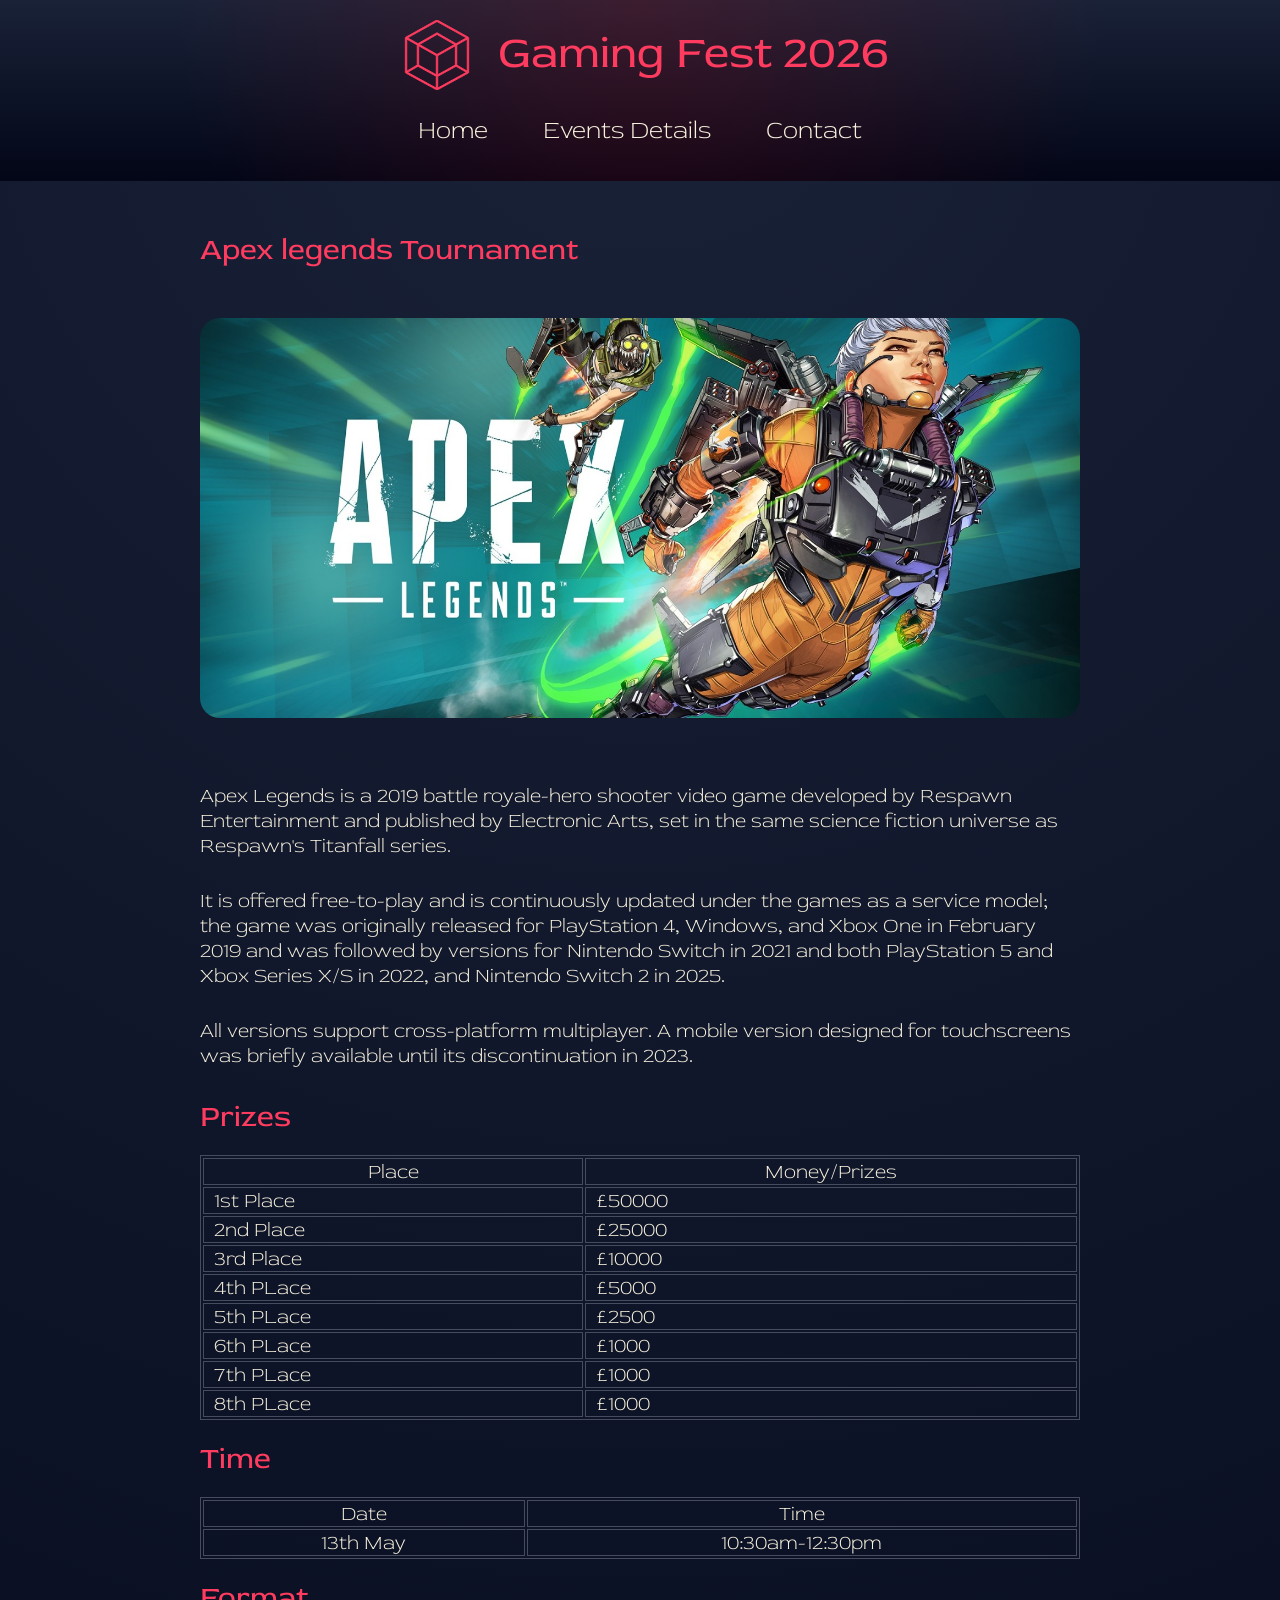
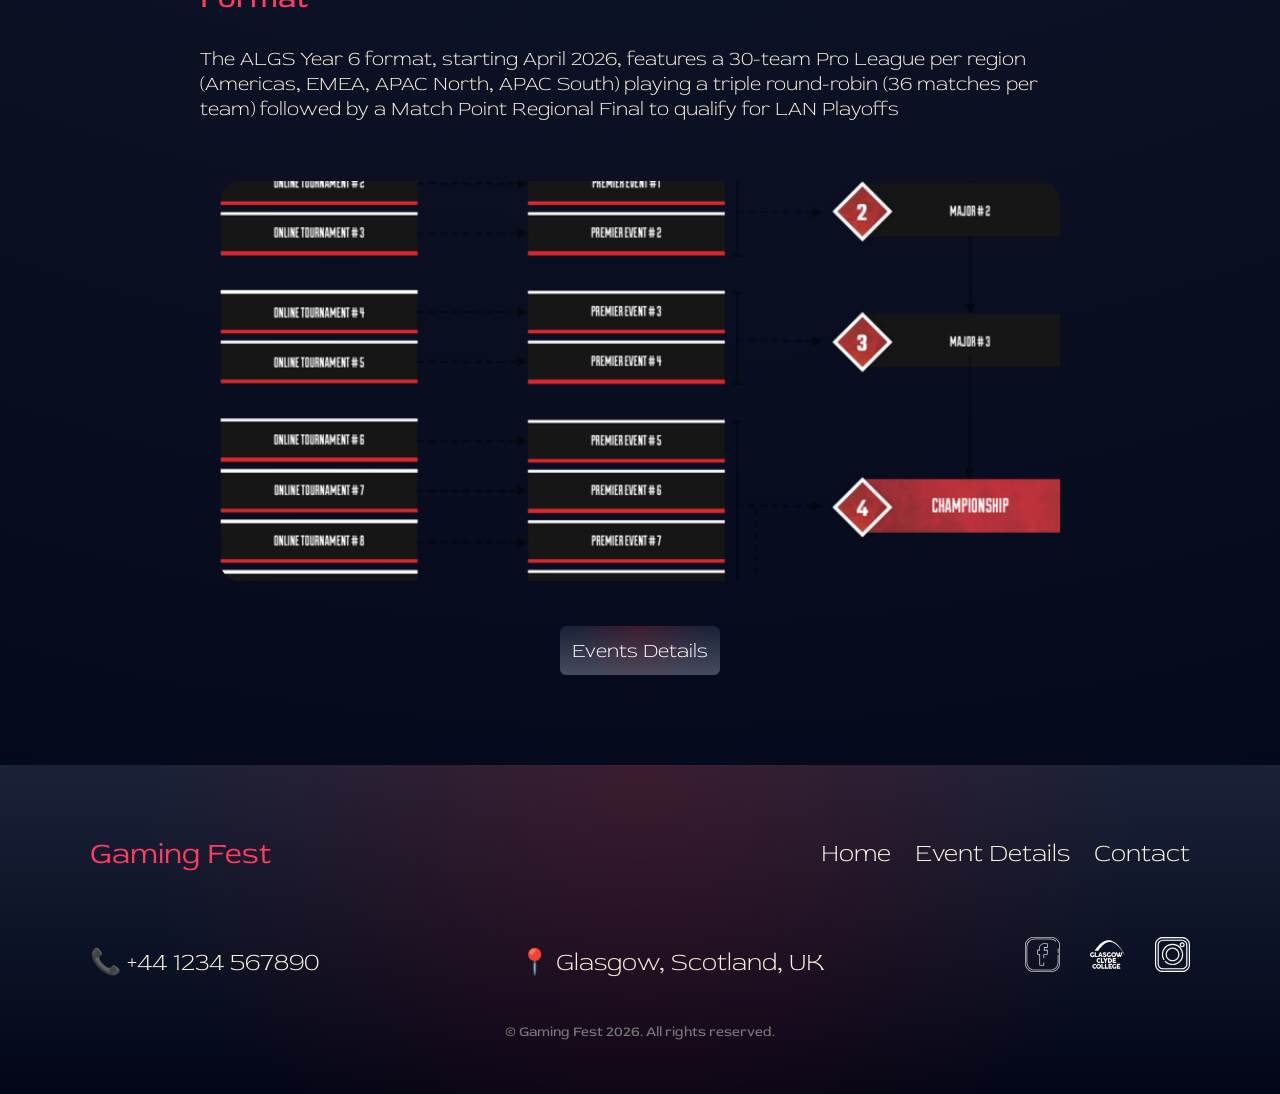
==== apex legends.html @ 86b8b91d "Add files via upload" ====
<!DOCTYPE html>
<html lang="en">
<head>
	<meta charset="UTF-8">
	<meta name="viewport" content="width=device-width, initial-scale=1.0">
	<title>Gaming Fest 2026</title>
	<link rel="stylesheet" href="style.css">
</head>
<body>

	<!-- header section -->

	<header>
		<div class="hero_title_container">
			<div class="site_title">
				<div class="logo">
					<img src="./icons/logo1.svg" alt="">	
				</div>
				<h1>Gaming Fest 2026</h1>
			</div>
		</div>

		<div class="navbar_container">
			<nav>
				<ul>
					<li><a href="./index.html">Home</a></li>
					<li><a href="./events_details.html">Events Details</a></li>
					<li><a href="./contact_us.html">Contact</a></li>
				</ul>
			</nav>
		</div>	
	</header>

	<!-- main section -->

	<main>
		<div class="Apex">
			<h2>Apex legends Tournament</h2>
			<img src="./images/events_page/apex_legends.jpg" alt="Apex Legends Image">
			<p>Apex Legends is a 2019 battle royale-hero shooter video game developed by Respawn Entertainment and published by Electronic Arts, set in the same science fiction universe as Respawn's Titanfall series.</p> 
				
			<p>It is offered free-to-play and is continuously updated under the games as a service model; the game was originally released for PlayStation 4, Windows, and Xbox One in February 2019 and was followed by versions for Nintendo Switch in 2021 and both PlayStation 5 and Xbox Series X/S in 2022, and Nintendo Switch 2 in 2025. </p>
				
			<p>All versions support cross-platform multiplayer. A mobile version designed for touchscreens was briefly available until its discontinuation in 2023.</p>
				
			<h2>Prizes</h2>

			<table style="width:100%">
				<tr> 
					<th>Place</th>
					<th>Money/Prizes</th>
				</tr>
				
				<tr>
					<td>1st Place</td>
					<td>£50000</td>
				</tr>

				<tr>
					<td>2nd Place</td>
					<td>£25000</td>
				</tr>

				<tr>
					<td>3rd Place</td>
					<td>£10000</td>
				</tr>

				<tr>
					<td>4th PLace</td>
					<td>£5000</td>
				</tr>
				<tr>
					<td>5th PLace</td>
					<td>£2500</td>
				</tr>
				<tr>
					<td>6th PLace</td>
					<td>£1000</td>
				</tr>
				<tr>
					<td>7th PLace</td>
					<td>£1000</td>
				</tr>
				<tr>
					<td>8th PLace</td>
					<td>£1000</td>
				</tr>
			</table>

			<h2>Time</h2>

			<table style="width:100%">
				<tr>
					<th>Date</th>
					<th>Time</th>
				</tr>
				<tr>
					<th>13th May</th>
					<th>10:30am-12:30pm</th>
				</tr>
			</table>


			<h2>Format</h2>
			<p>The ALGS Year 6 format, starting April 2026, features a 30-team Pro League per region (Americas, EMEA, APAC North, APAC South) playing a triple round-robin (36 matches per team) followed by a Match Point Regional Final to qualify for LAN Playoffs</p>
			
			<div class="Apex">
				<img src="./images/events_page/800px-Apex_Legends_GS_calendar.png" alt="Apex Legends Calendar">
			</div>
		</div>
		
		<div class="button2">
			<div class="button_2">
				<a href="./events_details.html"><button>Events Details</button></a>
			</div>
		</div>

	</main>


	<!-- footer section -->

	<footer class="footer">
  <div class="footer-container">

    <div class="footer-top">
      <h3 class="footer_title">Gaming Fest</h3>

      <div class="footer-nav">
        <a href="./index.html">Home</a>
        <a href="./events_details.html">Event Details</a>
        <a href="./contact_us.html">Contact</a>
      </div>
    </div>

    <div class="footer-info">
      <p>📞 +44 1234 567890</p>
      <a href="https://www.google.com/maps"><p>📍 Glasgow, Scotland, UK</p></a>
			<div class="icon_section">
				<div class="icon_item">
					<a href="https://www.facebook.com/?locale=en_GB"><img src="./icons/facebook-icon.svg" alt="icon facebook"></a>
				</div>

				<div class="icon_item">
					<a href="https://www.glasgowclyde.ac.uk/"><img src="./icons/Glasgow_Clyde_College.svg" alt="icon tiktok"></a>
				</div>

				<div class="icon_item">
					<a href="https://www.instagram.com/?hl=en"><img src="./icons/instagram-icon.svg" alt="icon instagram"></a>
				</div>
			</div>
    </div>

    <div class="footer-bottom">
      <p>© Gaming Fest 2026. All rights reserved.</p>
    </div>

  </div>
</footer>
	
	
</body>
</html>
---- style.css ----
@font-face {
	font-family:"RedRose";
	src: url(./font/RedRose-VariableFont_wght.ttf);
}

/* home page */

html {
	scroll-behavior: smooth;
}

body{
	margin: 0;
	background: radial-gradient(circle at top, #1a2238, #020617);
	color: #f7f1dd;
	font-family:"RedRose";
}

header{
	display: flex;
	flex-direction: column;
	text-align: center;
	background: linear-gradient(to bottom, #1a2238,#020617);
	background-image: radial-gradient(circle at 50% 0%, rgba(255,0,0,0.15), transparent 70%),
	linear-gradient(to bottom, #1a2238, #020617);
	margin: 0 0 50px 0;
}

.site_title{
	display: flex;
	justify-content: center;
	gap: 16px;
}

.logo img{
	width: 70px;
	height: 70px;
	padding: 20px 10px 0 10px;
}

.site_title h1{
	color:#ff3c5f ;
	font-family: 'RedRose';
	font-size: 45px;
	font-weight: 380;
	margin: 25px 0 0 0;
}

.hero_title_container{
	display: block;
	text-align: center;
}

.navbar_container{
	display: flex;
	justify-content: center;
	gap: 30px;
	align-items: center;
}

nav ul{
	list-style: none;
	display: flex;
	text-align: center;
	gap: 35px;
	padding: 0; 
	margin: 20px 0 20px 0;
}

nav li a{
	font-family:'RedRose';
	font-size: 25px;
	font-weight: 300;
	padding: 5px 10px;
}

nav a:hover{
  color: #ff3c5f;
}

a{
	color: #f7f1dd;
	border-radius: 10px;
	text-decoration: none;
}

main{
	width: 920px;
	margin: 0 auto;    
}

.media_section{
	display: flex;
	gap: 20px;
	margin: 0 0 50px 0;
	padding: 0 20px;
}

.main_image{
	flex: 2;
	border-radius: 20px;

}

.main_image img{
	width: 100%;
	height: 100%;
	object-fit: cover;
	border-radius: 20px;
}


/* .video_card {
	position: relative;
	display: block;
	overflow: hidden;
	border-radius: 12px;
}

.video_card img {
	width: 100%;
	height: 130px;
	object-fit: cover;
	display: block;
	transition: transform 0.4s ease;
} */

/* blackout */
/* .video_card::after {
	content: "";
	position: absolute;
	inset: 0;
	background: rgba(0,0,0,0);
	transition: 0.3s;
} */

/* button play */
/* .play_button {
	position: absolute;
	top: 50%;
	left: 50%;
	transform: translate(-50%, -50%) scale(0.8);
	width: 70px;
	height: 70px;
	background: rgba(255, 0, 0, 0.8);
	clip-path: polygon(30% 20%, 30% 80%, 80% 50%);
	opacity: 0;
	transition: 0.3s;
} */

/* hover effect */
/* .video_card:hover img {
	transform: scale(1.1);
}

.video_card:hover::after {
	background: rgba(0,0,0,0.5);
}

.video_card:hover .play_button {
	opacity: 1;
	transform: translate(-50%, -50%) scale(1);
} */

.videos{
	flex: 1;
	display: flex;
	flex-direction: column;
	gap: 20px;
	
}

.video_items iframe{
	width: 100%;
	height: 130px;
	border: none;	
	border-radius: 20px;
}


/* .video_items{
	width: 100%;
	height: 130px;
	
}

.video_items video {
	width: 100%;
	height: 100%;
	object-fit: cover;
	display: block;
 
} */

.about_text,
.event_datetime,
.event_location,
.content_image{
	padding: 0 20px;
}

.about_header h2{
	font-family: 'RedRose';
	color:#ff3c5f;
	font-size: 30px;
	font-weight: 390;
	padding: 0 20px;
	margin: 0 0 50px 0;
}

.about_text{
	margin: 0 0 50px 0;
}

.about_text p{
	font-family: 'RedRose';
	font-size: 20px;
	font-weight: 300;
}

.event_datetime,
.event_location,
.content_image{
	margin: 0 0 50px 0;
}

.event_datetime h2{
	font-family: 'RedRose';
	color:#ff3c5f;
	font-size: 30px;
	font-weight: 380;
	text-align: start;
	padding: 0;
}

.event_location p{
	font-family: 'RedRose';
	font-size: 20px;
	font-weight: 300;
	text-align: start;
	margin: 0 0 5px 0;
}

.content_image img{
	width: 100%;
	height: 400px;
	object-fit: cover;
	border-radius: 20px;
}



/* footer*/

.footer {
	margin-top: 80px;
	padding: 40px 20px;
	background: linear-gradient(to top, #020617, #0f172a);
	background-image: radial-gradient(circle at 50% 0%, rgba(255,0,0,0.15), transparent 70%),
	linear-gradient(to bottom, #1a2238, #020617);
}

.footer-container {
	max-width: 1100px;
	margin: auto;
}

.footer-top {
	display: flex;
	justify-content: space-between;
	align-items: center;
	flex-wrap: wrap;
}

.footer_title{
	font-size: 30px;
	font-weight: 350;
	color: #ff3c5f;
}

.footer-nav a {
	font-size: 25px;
	font-weight: 300;
	margin-left: 20px;
	color: #f7f1dd;
	text-decoration: none;
}

.footer-nav a:hover {
	color: #ff3c5f;
}

.footer-info {
	display: flex;
	justify-content: space-between;
	margin: 20px 0;
	flex-wrap: wrap;
	color: #f7f1dd;
	font-size: 25px;
	font-weight: 300;
}

.footer-info a:hover p{
	color: #ff3c5f;
}

.icon_section{
	display: flex;
	flex-direction: row;
	gap: 30px;
	padding: 10px 0 10px 0;
}

.icon_item img{
	width:35px ;
	height:35px ;
	padding: 5px 0;
}

.footer-bottom {
	text-align: center;
	color: #777;
	font-size: 14px;
}


/* events details page */

.t-i-t-l-e h2,
.text2 h1 {
	font-family: 'RedRose';
	color:#ff3c5f;
	font-size: 30px;
	font-weight: 390;
	padding: 0 20px;
}


.image_event_details{
	padding: 0 20px;
	margin: 50px 0 30px 0;
}

.image_event_details img{
	width: 100%;
	height: 400px;
	object-fit: cover;
	border-radius: 20px;
}

.text p, 
.text2 p{
	font-family: 'RedRose';
	font-size: 20px;
	font-weight: 300;
	padding: 0 20px;
}

.text2 {
	display: flex;
	justify-content: left;
}

.left, .right{
  width: 45%; 
  display: flex;
  justify-content: space-around;
}

ul li{
	font-family: 'RedRose';
	font-size: 20px;
	font-weight: 300;
	list-style: none;
	margin: 0 0 15px 0;	
}

ul{
	padding: 0;
	margin: 0;
}

.supports{
  display: flex;
  justify-content: space-evenly;
  align-items: center;
	margin: 0 0 30px 0;
}

.button_section{
	margin: 50px;
}

.button {
	margin: 0 0 28px 0;
}

.button h3 {
	margin: 0;
	display: flex;
	justify-content: center;
}	

.button h3 a{
	font-size: 20px;
	font-family:'RedRose';
	font-weight: 300;
	background-image: radial-gradient(circle at 50% 0%, rgba(255,0,0,0.15), transparent 70%),
	linear-gradient(to bottom, #1a2238, #464b5e);
	border-radius: 10px;
	padding: 16px 22px;
	display: inline-block;
	text-align: center; 
}

.button h3 a:hover{
	color: #ff3c5f;
}
/* valorant page */

.Valorant H2{
	font-family: 'RedRose';
	color:#ff3c5f;
	font-size: 30px;
	font-weight: 390;
	margin: 20px 0 20px 0;
		
}

.Valorant{
	padding: 0 20px;
}

.Valorant img{
	width: 100%;
	height: 400px;
	object-fit: cover;
	border-radius: 20px;
	margin: 30px 0 30px 0;
}

.Valorant p{
	font-family: 'RedRose';
	font-size: 20px;
	font-weight: 300;
	margin: 30px 0 30px 0;
}

.Valorant table ,td, tr,th{
	border:1px solid #464b5e ;

}


/* apex legendg page */

.Apex H2{
	font-family: 'RedRose';
	color:#ff3c5f;
	font-size: 30px;
	font-weight: 390;	
	margin: 20px 0 20px 0;
}

.Apex{
	padding: 0 20px;
}

.Apex img{
	width: 100%;
	height: 400px;
	object-fit: cover;
	border-radius: 20px;
	margin: 30px 0 30px 0;
}

.Apex p{
	font-family: 'RedRose';
	font-size: 20px;
	font-weight: 300;
	margin: 30px 0 30px 0;
}

.Apex table ,td, tr,th{
	border:1px solid #464b5e ;

}


/* super smash bros page */

.t-i-t-l-e_3 h2,
.text2 h1,
.text h1 {
	font-family: 'RedRose';
	color:#ff3c5f;
	font-size: 30px;
	font-weight: 390;
}

.t-i-t-l-e_3 h2{
	margin: 0;
	padding: 0;
}

.image_smash_bro{
	margin: 50px 0 30px 0;
}

.image_smash_bro img{
	width: 100%;
	height: auto;
	display: block;
	border-radius: 20px;
	margin: 50px 0 60px 0;
	
}

.text_smash p{ 
	font-family: 'RedRose';
	font-size: 20px;
	font-weight: 300;
	margin: 30px 0 0 0;
}

.table {
	display: flex;
	justify-content: center
}

.table, th, td {
  border: 1px solid;
  border-color: #464b5e;
  font-family: 'RedRose';
  font-size: 20px;
  font-weight: 300;
}

tr th{
	text-align: center;
	padding: 0 10px;
}

tr td{
	padding: 0 10px;
} 

.button_2 {
	display: flex;
	justify-content: center;
	padding: 10px;
}

.button2 {
	display: flex;
	justify-content: center;
}




/* contact us page */
.contact_us,
.contact_text{
	padding: 0 20px;
}

.contact_us h2{
	font-family: 'RedRose';
	color:#ff3c5f;
	font-size: 30px;
	font-weight: 380;
	text-align: start;
	padding: 0;
}

.contact_us p,
.contact_text p{
	font-size: 20px;
	font-weight: 300;
}

.contact_container {
	display: flex;
	gap: 50px;
	margin: 40px 0 40px 0;
	padding: 0 20px;
}

/* LEFT */
.contact_info {
	flex: 1;
}

.contact_info h3 {
	color: #ff3c5f;
	font-size: 30px;
	font-weight: 350;
  margin-bottom: 20px;
}

.info_block {
	margin-bottom: 15px;
}

.info_block strong {
	font-size: 25px;
	font-weight: 360;
  display: block;
  margin-bottom: 5px;
}

.info_block p {
	font-weight: 300;
	font-size: 20px;
	color: #f7f1dd;
}

/* MAP */
.map iframe {
	width: 100%;
	height: 250px;
	border-radius: 10px;
	margin-top: 20px;
}

/* RIGHT */
.contact_form {
	flex: 1;
}

.contact_form h3 {
	color: #ff3c5f;
	font-size: 30px;
	font-weight: 350;
	margin-bottom: 30px;
}

.contact_form p {
	font-size: 20px;
	font-weight: 300;
	color: #f7f1dd;
	margin-bottom: 15px;
}

/* FORM */
form {
	display: flex;
	flex-direction: column;
	gap: 12px;
}

input, select, textarea {
	padding: 12px;
	background: #3a3838;
	border: none;
	border-radius: 6px;
	color: white;
}

textarea {
	height: 120px;
}

button {
	font-size: 20px;
	font-family: 'RedRose';
	font-weight: 300;
	background-image: radial-gradient(circle at 50% 0%, rgba(255,0,0,0.15), transparent 70%),
	linear-gradient(to bottom, #1a2238, #464b5e);
	/* background: linear-gradient(45deg, #ff003c, #ff5e5e); */
	border: none;
	padding: 12px;
	border-radius: 6px;
	color: white;
	cursor: pointer;
}

button:hover{
	color: #ff3c5f;
}

/* LINKS */
.useful_links {
	margin-top: 50px;
}

.useful_links h3{
	color: #ff3c5f;
	font-size: 30px;
	font-weight: 380;
	margin: 0 0 20px 0;
}

.useful_links ul {
	list-style: none;
	padding: 0;
}

.useful_links li {
	font-size: 20px;
	font-weight: 300;
	color: #f7f1dd;
	margin-bottom: 8px;
}

.useful_links li:hover {
	color: #ff3c5f;	
}







/* MOBILE */

/* home page */

@media (max-width: 768px){
	main,
	.footer{
		width: auto;
		font-family: 'RedRose';
	}

	main{
		margin: 0;
		padding: 0 20px;
	}

	.logo img{
		width: 35px;
		height: 35px;
	}

	.site_title h1{
		font-size: 25px
	}

	.navbar_container ul li a{
		font-size: 16px;
		gap: 20px;
	}
	
	nav ul{
		gap: 6px;
	}

	.media_section{
		display: flex;
		flex-direction: column;
		padding: 0;
		gap: 30px;
		margin: 0 0 30px 0;
	}

	.main_image img{
		width: 100%;
		height: auto;
		display: block;
	}

	.videos{
		gap: 15px;
		align-items: center;
		padding: 0 20px;
	}

	.videos .video_items{
		width: 250px;
		height: 140px;	
	}

	.about_header h2{
		margin: 0 0 30px 0;
	}

	.about_header h2,
	.event_datetime h2{
		font-size: 18px;
		padding: 0;
	}

	.about_text,
	.event_datetime,
	.event_location,
	.content_image{
		padding: 0;
		margin: 0 0 30px 0;
	}

	.about_text p,
	.event_location p{
		font-size: 12px;
	}

	.content_image img{
		width: 100%;
		height: auto;
		display: block;
	}

	.footer{
		margin-top: 30px;	
	}

	.footer-nav{
		display: flex;
		flex-direction: row;
		gap: 25px;
	}

	.footer-nav a{
		font-size:16px;
		margin: 0;
	}

	.footer_title{
		font-size: 20px;
	}

	.footer-top,
	.footer-info{
		display: flex;
		flex-direction: column;
	}

	.footer-info{
		align-items: center;
	}

	.footer-info p{
		font-size: 15px;
	}

	.icon_item img{
		width: 25px;
		height: 25px;
	}

																			/* Event details page */

	.t-i-t-l-e h2,
	.text2 h1{
		font-size: 18px;
		padding: 0;
	}

	.text p, 
	.text2 p{
		font-size: 12px;
		padding: 0;
	}

	.supports{
		display: flex;
		flex-direction: column;
		align-items: start;
	}

	ul li{
		font-size: 12px;
	} 

	.left p,
	.right p{
		font-size: 18px;
		color: #ff3c5f;	
	}

	.image_event_details img{
		width: 100%;
		height: auto;
		display: block;
	}

	.button h3 a{
		font-size: 12px;
		padding: 14px 20px;
	}

	.button_section{
		margin: 30px;
	}

	.button_2{
		padding: 0;
	}

																	/* Super Smash Bro */

	.t-i-t-l-e_3 h2{
		font-size: 18px;
		padding: 0;
	}

	.image_smash_bro{
		padding: 0;
		margin: 30px 0 30px 0;
	}

	.image_smash_bro img{
		width: 100%;
		height: auto;
		display: block;
		margin: 0;		
	}

	.text_smash p{
		font-size: 12px;
		padding: 0;
	}

	.text h1{
		font-size: 18px;
	}

	.table, th, td{
		font-size: 12px;
	}

																/* Apex */

	.Apex{
		padding: 0;
	}

	.Apex img{
		width: 100%;
		height: auto;
		display: block;
	}

	.Apex h2{
		font-size: 18px;
	}

	.Apex p{
		font-size: 12px;
	}

																/* Valorant */

	.Valorant{
		padding: 0;
	}

	.Valorant img{
		width: 100%;
		height: auto;
		display: block;
	}

	.Valorant H2{
		font-size: 18px;
	}

	.Valorant P{
		font-size: 12px;
	}

																/* contact us */

	.contact_us,
	.contact_text{
		padding: 0;
	}
	
	.contact_us h2{
		font-size: 18px;
	}

	.contact_us p,
	.contact_text p{
		font-size: 12px;
	}

	.contact_container{
		display: flex;
		flex-direction: column;
		padding: 0;
	}

	.contact_info h3,
	.contact_form h3,
	.useful_links h3{
		font-size: 20px;
		padding: 0;
		margin-top: 0;
	}

	.info_block strong {
		font-size: 18px;
	}

	.info_block p,
	.contact_form p,
	.useful_links li{
		font-size: 12px;
	}

	button {
		font-size: 12px;
	}

}
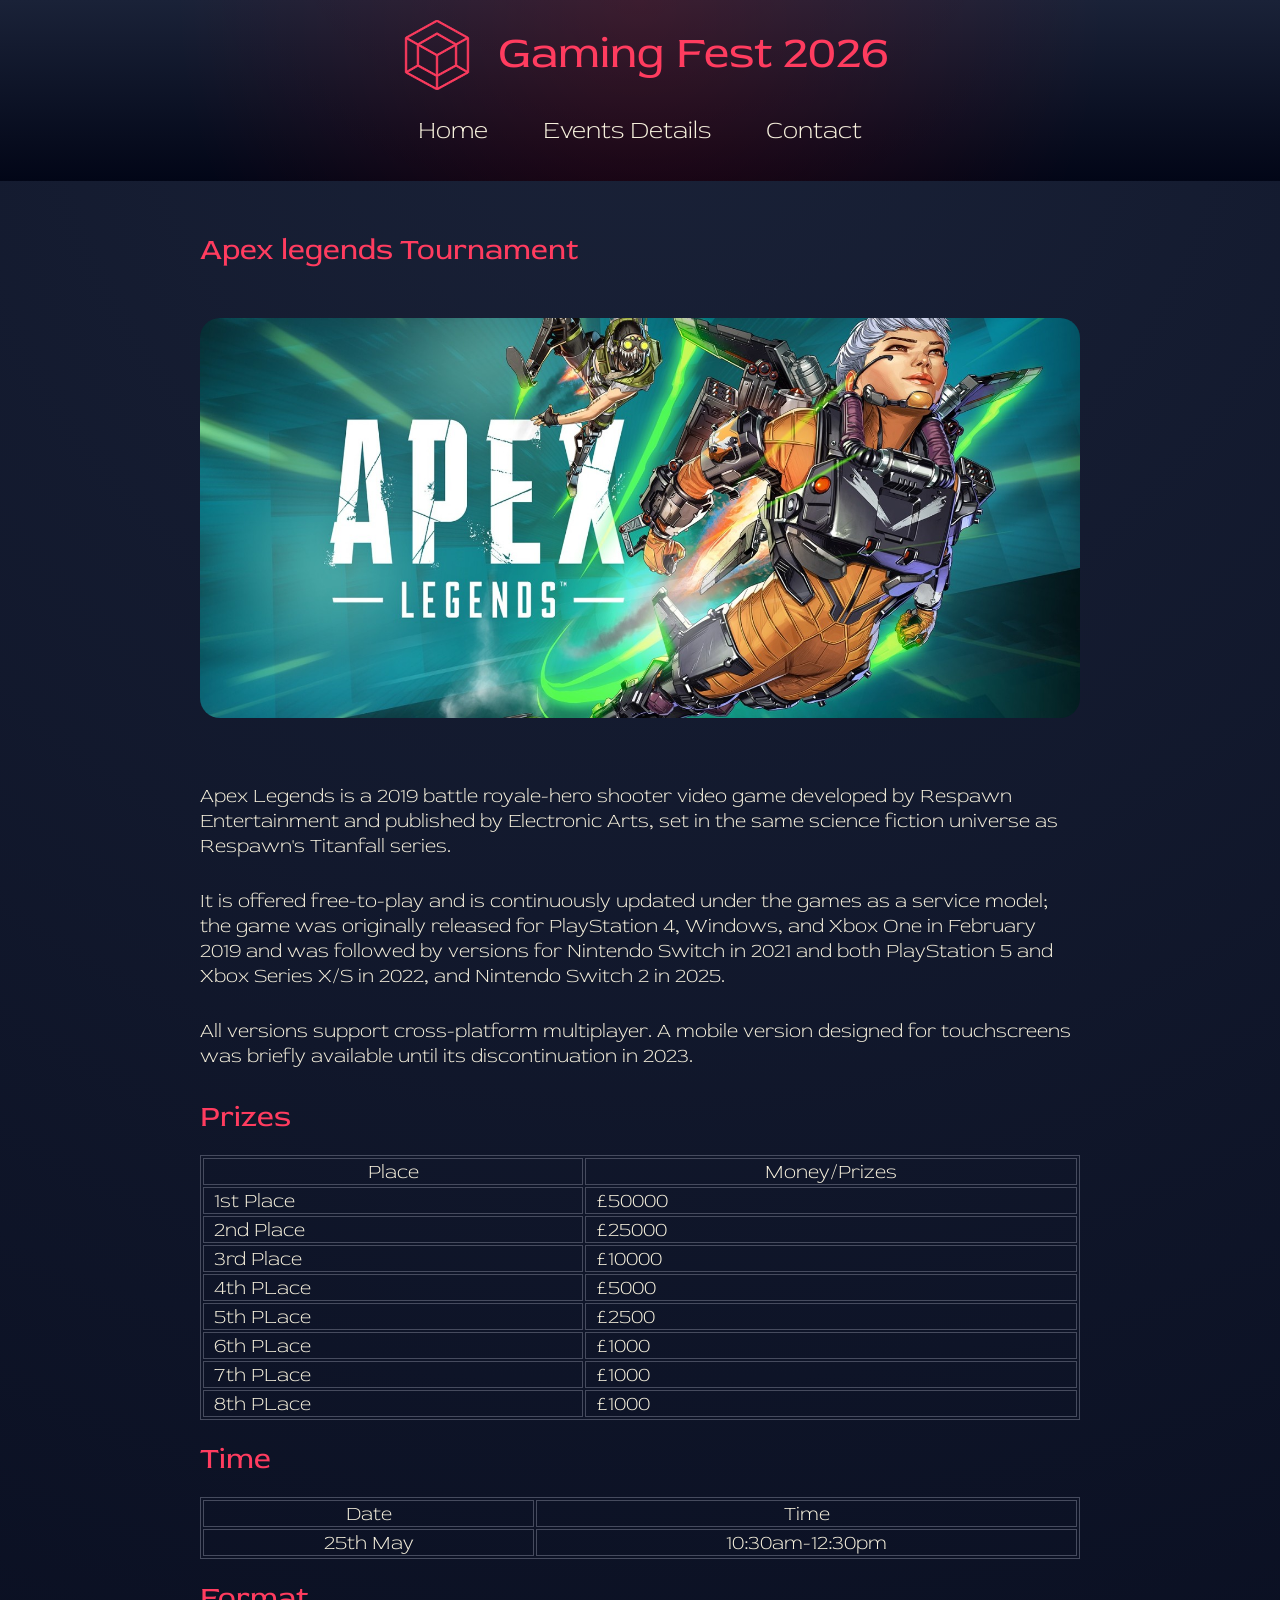
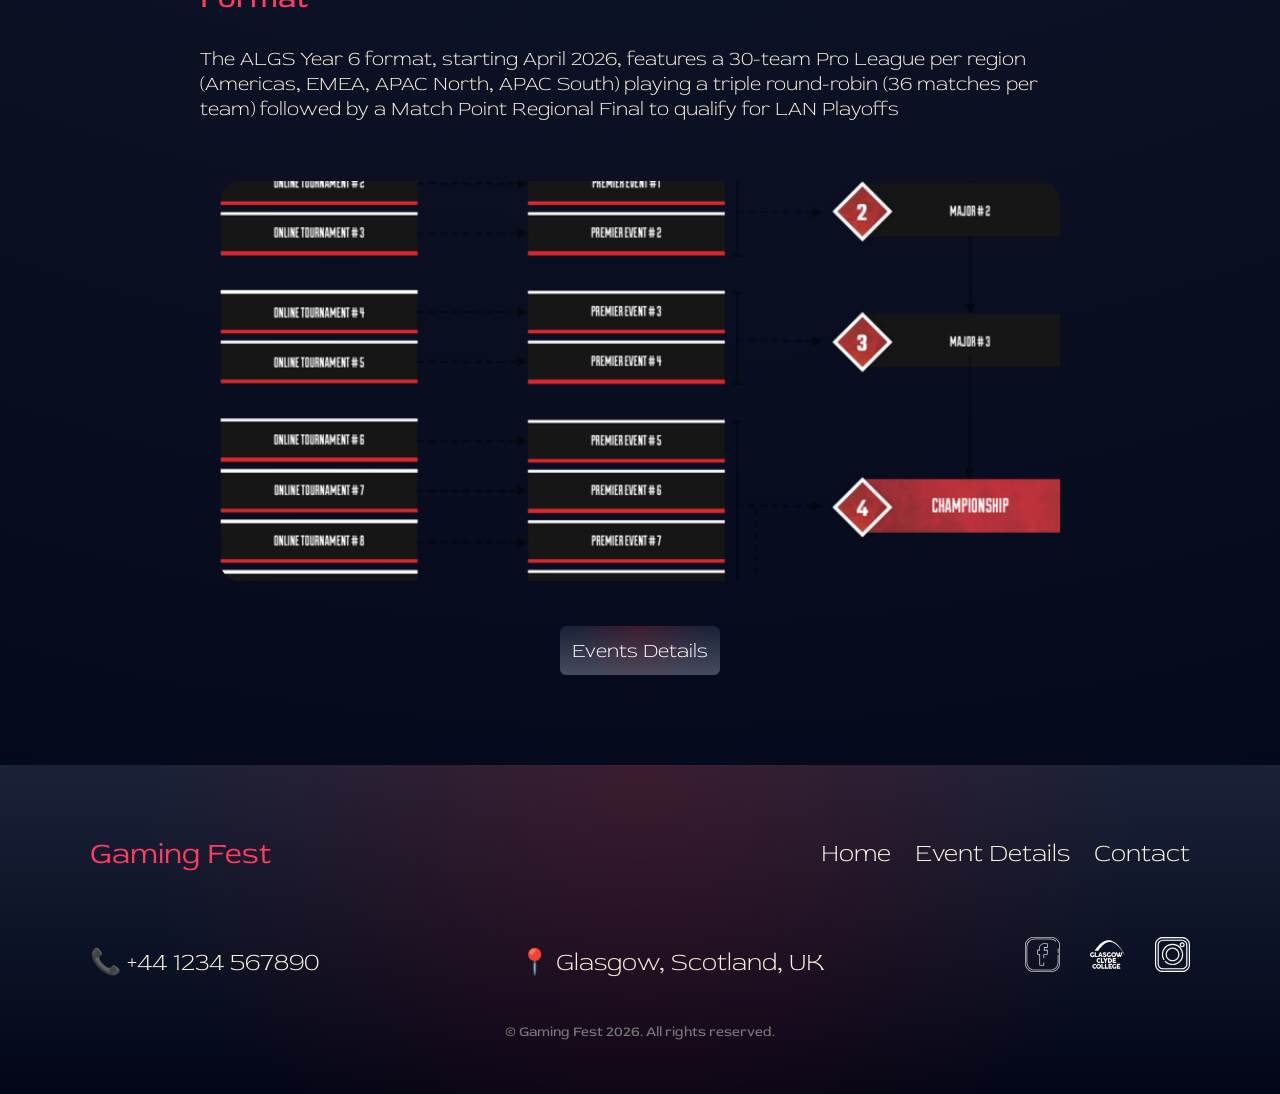
==== commit fd3d0c11: "Update Apex Legends tournament details" ====
--- a/apex legends.html
+++ b/apex legends.html
@@ -96,14 +96,17 @@
 					<th>Time</th>
 				</tr>
 				<tr>
-					<th>13th May</th>
+					<th>25th May</th>
 					<th>10:30am-12:30pm</th>
 				</tr>
 			</table>
 
 
 			<h2>Format</h2>
-			<p>The ALGS Year 6 format, starting April 2026, features a 30-team Pro League per region (Americas, EMEA, APAC North, APAC South) playing a triple round-robin (36 matches per team) followed by a Match Point Regional Final to qualify for LAN Playoffs</p>
+			
+			<div class="format_text">
+				<p>The ALGS Year 6 format, starting April 2026, features a 30-team Pro League per region (Americas, EMEA, APAC North, APAC South) playing a triple round-robin (36 matches per team) followed by a Match Point Regional Final to qualify for LAN Playoffs</p>
+			</div>
 			
 			<div class="Apex">
 				<img src="./images/events_page/800px-Apex_Legends_GS_calendar.png" alt="Apex Legends Calendar">
@@ -161,4 +164,4 @@
 	
 	
 </body>
-</html>+</html>
--- a/style.css
+++ b/style.css
@@ -109,59 +109,6 @@
 	border-radius: 20px;
 }
 
-
-/* .video_card {
-	position: relative;
-	display: block;
-	overflow: hidden;
-	border-radius: 12px;
-}
-
-.video_card img {
-	width: 100%;
-	height: 130px;
-	object-fit: cover;
-	display: block;
-	transition: transform 0.4s ease;
-} */
-
-/* blackout */
-/* .video_card::after {
-	content: "";
-	position: absolute;
-	inset: 0;
-	background: rgba(0,0,0,0);
-	transition: 0.3s;
-} */
-
-/* button play */
-/* .play_button {
-	position: absolute;
-	top: 50%;
-	left: 50%;
-	transform: translate(-50%, -50%) scale(0.8);
-	width: 70px;
-	height: 70px;
-	background: rgba(255, 0, 0, 0.8);
-	clip-path: polygon(30% 20%, 30% 80%, 80% 50%);
-	opacity: 0;
-	transition: 0.3s;
-} */
-
-/* hover effect */
-/* .video_card:hover img {
-	transform: scale(1.1);
-}
-
-.video_card:hover::after {
-	background: rgba(0,0,0,0.5);
-}
-
-.video_card:hover .play_button {
-	opacity: 1;
-	transform: translate(-50%, -50%) scale(1);
-} */
-
 .videos{
 	flex: 1;
 	display: flex;
@@ -176,21 +123,6 @@
 	border: none;	
 	border-radius: 20px;
 }
-
-
-/* .video_items{
-	width: 100%;
-	height: 130px;
-	
-}
-
-.video_items video {
-	width: 100%;
-	height: 100%;
-	object-fit: cover;
-	display: block;
- 
-} */
 
 .about_text,
 .event_datetime,
@@ -758,19 +690,23 @@
 
 	.main_image img{
 		width: 100%;
-		height: auto;
+		height: 250px;
 		display: block;
 	}
 
 	.videos{
 		gap: 15px;
-		align-items: center;
-		padding: 0 20px;
 	}
 
 	.videos .video_items{
-		width: 250px;
-		height: 140px;	
+		width: 100%;
+		height: 250px;	
+	}
+
+	.video_items iframe{
+		width: 100%;
+		height: 100%;
+		border-radius: 20px;
 	}
 
 	.about_header h2{
@@ -793,7 +729,7 @@
 
 	.about_text p,
 	.event_location p{
-		font-size: 12px;
+		font-size: 16px;
 	}
 
 	.content_image img{
@@ -850,7 +786,7 @@
 
 	.text p, 
 	.text2 p{
-		font-size: 12px;
+		font-size: 16px;
 		padding: 0;
 	}
 
@@ -861,7 +797,7 @@
 	}
 
 	ul li{
-		font-size: 12px;
+		font-size: 16px;
 	} 
 
 	.left p,
@@ -870,14 +806,18 @@
 		color: #ff3c5f;	
 	}
 
+	.image_event_details{
+		padding: 0;
+	}
+
 	.image_event_details img{
 		width: 100%;
 		height: auto;
-		display: block;
+		object-fit: contain;
 	}
 
 	.button h3 a{
-		font-size: 12px;
+		font-size: 16px;
 		padding: 14px 20px;
 	}
 
@@ -909,8 +849,9 @@
 	}
 
 	.text_smash p{
-		font-size: 12px;
-		padding: 0;
+		font-size: 16px;
+		padding: 0;
+		margin: 20px 0 20px 0
 	}
 
 	.text h1{
@@ -918,7 +859,7 @@
 	}
 
 	.table, th, td{
-		font-size: 12px;
+		font-size: 16px;
 	}
 
 																/* Apex */
@@ -938,7 +879,11 @@
 	}
 
 	.Apex p{
-		font-size: 12px;
+		font-size: 16px;
+	}
+
+	.format_text p{
+		margin: 20px 0 20px 0;
 	}
 
 																/* Valorant */
@@ -958,7 +903,7 @@
 	}
 
 	.Valorant P{
-		font-size: 12px;
+		font-size: 16px;
 	}
 
 																/* contact us */
@@ -974,7 +919,7 @@
 
 	.contact_us p,
 	.contact_text p{
-		font-size: 12px;
+		font-size: 16px;
 	}
 
 	.contact_container{
@@ -998,11 +943,11 @@
 	.info_block p,
 	.contact_form p,
 	.useful_links li{
-		font-size: 12px;
+		font-size: 16px;
 	}
 
 	button {
-		font-size: 12px;
-	}
-
-}+		font-size: 16px;
+	}
+
+}
